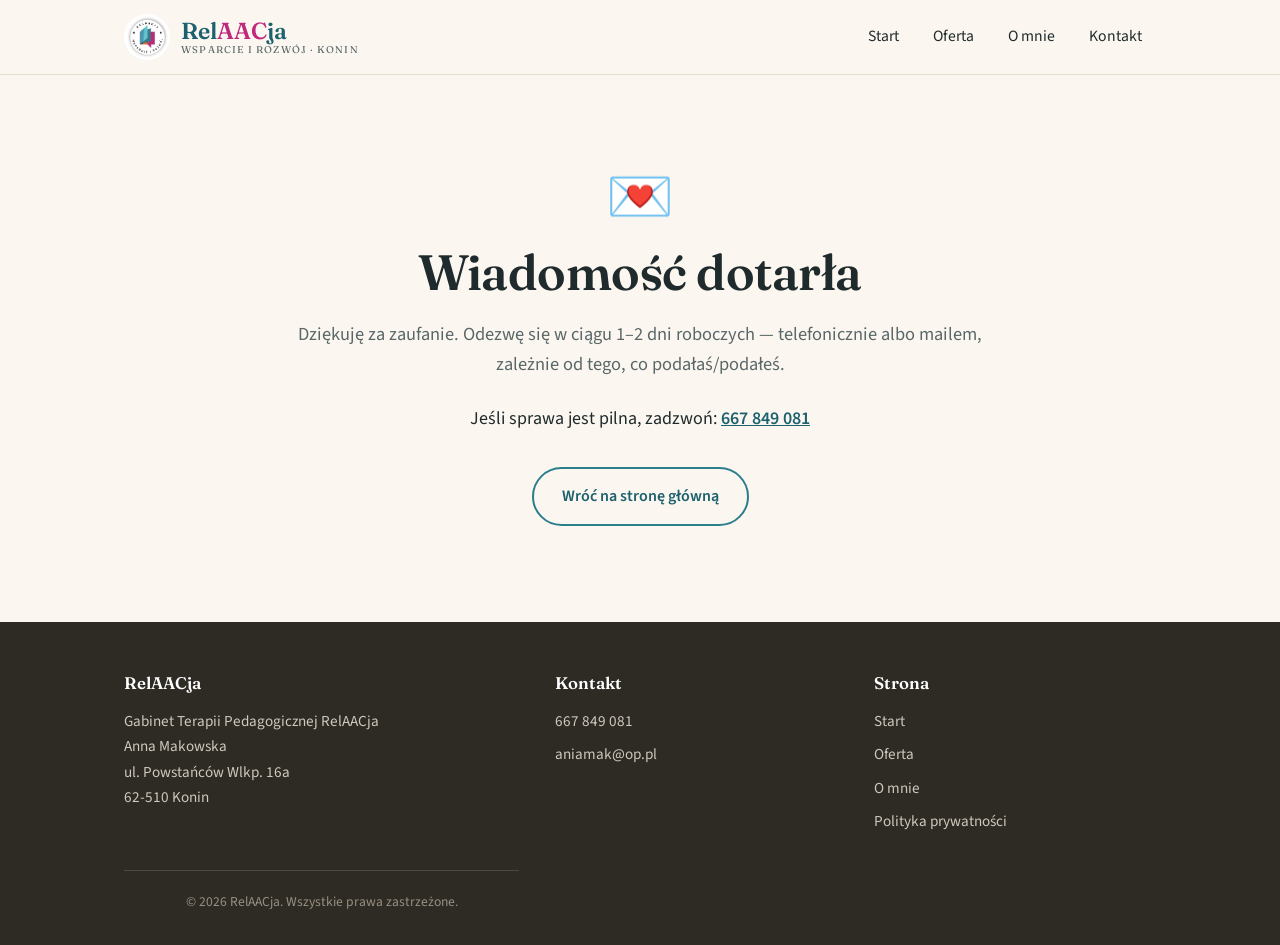
==== dziekujemy.html @ 719f49ef "Open the offer page with the practice's own banner Anna asked for her banner graphic at the top of t" ====
<!DOCTYPE html>
<html lang="pl">
<head>
<meta charset="UTF-8">
<meta name="viewport" content="width=device-width, initial-scale=1">
<title>Dziękuję za wiadomość — RelAACja</title>
<meta name="robots" content="noindex">
<link rel="preconnect" href="https://fonts.googleapis.com">
<link rel="preconnect" href="https://fonts.gstatic.com" crossorigin>
<link href="https://fonts.googleapis.com/css2?family=Fraunces:opsz,wght@9..144,500;9..144,600&family=Source+Sans+3:wght@400;600;700&display=swap" rel="stylesheet">
<link rel="stylesheet" href="styl.css?v=47aaf5ad">
<link rel="icon" type="image/jpeg" href="zdjecia/logo.jpg">
</head>
<body>

<header class="gora">
  <div class="wrap">
    <a class="logo" href="index.html">
      <img src="zdjecia/logo.jpg" alt="Logo gabinetu RelAACja">
      <span>Rel<span class="aac">AAC</span>ja<span class="podtytul">Wsparcie i&nbsp;rozwój &middot; Konin</span></span>
    </a>
    <nav>
      <a href="index.html">Start</a>
      <a href="oferta.html">Oferta</a>
      <a href="o-mnie.html">O&nbsp;mnie</a>
      <a href="kontakt.html">Kontakt</a>
    </nav>
  </div>
</header>

<section style="padding:96px 0;">
  <div class="wrap waski srodek">
    <p style="font-size:3.4rem;line-height:1;margin-bottom:18px;">💌</p>
    <h1>Wiadomość dotarła</h1>
    <p class="lead" style="margin-top:16px;">
      Dziękuję za zaufanie. Odezwę się w&nbsp;ciągu 1–2 dni roboczych —
      telefonicznie albo mailem, zależnie od tego, co podałaś/podałeś.
    </p>
    <p style="margin-top:24px;">
      Jeśli sprawa jest pilna, zadzwoń:
      <a href="tel:+48667849081"><strong>667 849 081</strong></a>
    </p>
    <p style="margin-top:34px;">
      <a class="btn btn-obrys" href="index.html">Wróć na stronę główną</a>
    </p>
  </div>
</section>

<footer>
  <div class="wrap">
    <div>
      <h4>RelAACja</h4>
      <p>Gabinet Terapii Pedagogicznej RelAACja<br>
         Anna Makowska<br>
         ul. Powstańców Wlkp. 16a<br>
         62-510 Konin</p>
    </div>
    <div>
      <h4>Kontakt</h4>
      <ul>
        <li><a href="tel:+48667849081">667 849 081</a></li>
        <li><a href="mailto:aniamak@op.pl">aniamak@op.pl</a></li>
      </ul>
    </div>
    <div>
      <h4>Strona</h4>
      <ul>
        <li><a href="index.html">Start</a></li>
        <li><a href="oferta.html">Oferta</a></li>
        <li><a href="o-mnie.html">O&nbsp;mnie</a></li>
        <li><a href="polityka-prywatnosci.html">Polityka prywatności</a></li>
      </ul>
    </div>
  </div>
  <div class="wrap">
    <p class="stopka-dol">&copy; 2026 RelAACja. Wszystkie prawa zastrzeżone.</p>
  </div>
</footer>

<script>
// Formularz ruszy razem z polityka prywatnosci - do tego czasu kierujemy
// rodzicow na telefon i maila, zeby nikt nie wysylal danych w prozne.
document.querySelectorAll('form').forEach(function(f){
  f.addEventListener('submit', function(e){
    e.preventDefault();
    alert('Formularz nie jest jeszcze uruchomiony.\n\nProsz\u0119 o kontakt telefoniczny: 667 849 081\nlub mailowy: aniamak@op.pl');
  });
});
</script>
</body>
</html>
---- styl.css ----
/* ============================================================
   Relaacja - Gabinet Terapii Pedagogicznej. AAC
   Wspolny arkusz stylow dla wszystkich podstron.
   ============================================================ */

/* Paleta wzieta wprost z logo gabinetu: turkusowa ksiazka, magentowy
   dymek i pomaranczowy gradient u dolu. Warstwa tla jest ciepla
   (kremowa), kolory z logo sluza wylacznie za akcenty. */
:root{
  --tlo:#FBF7F0;          /* cieple kremowe tlo calej strony */
  --tlo-karta:#FFFFFF;
  --tlo-akcent:#F3ECDF;   /* glebszy piasek - sekcje wyrozniane */
  --tekst:#1F2A2C;
  --tekst-jasny:#5A6769;
  --akcent:#2B7E8C;       /* turkus z logo - kolor glowny */
  --akcent-ciemny:#1E616E;
  --cieply:#C0287E;       /* magenta z logo - akcenty, podkreslenia */
  --pomarancz:#EE7B22;    /* pomarancz z logo - drobne detale */
  --ramka:#E6DCCB;        /* ramka w tonacji tla, nie siwa */
  --cien:0 2px 12px rgba(74,58,38,.08);
  --cien-mocny:0 8px 28px rgba(74,58,38,.14);
  --zaokr:14px;
}

*{box-sizing:border-box;margin:0;padding:0;}

html{scroll-behavior:smooth;}

body{
  background:var(--tlo);
  color:var(--tekst);
  font-family:'Source Sans 3','Segoe UI',system-ui,sans-serif;
  font-size:18px;          /* duzy tekst - czytelnosc jest tu priorytetem */
  line-height:1.65;
  -webkit-font-smoothing:antialiased;
}

.wrap{max-width:1080px;margin:0 auto;padding:0 24px;}
.waski{max-width:760px;}

/* ---------- typografia ---------- */
h1,h2,h3{font-family:'Fraunces',Georgia,serif;line-height:1.2;font-weight:600;}
h1{font-size:clamp(2rem,5vw,3.1rem);letter-spacing:-.01em;}
h2{font-size:clamp(1.5rem,3.4vw,2.1rem);margin-bottom:18px;}
h3{font-size:1.25rem;margin-bottom:8px;}
p{margin-bottom:16px;}
p:last-child{margin-bottom:0;}
a{color:var(--akcent-ciemny);}
strong{font-weight:600;}

.nadtytul{
  font-size:.82rem;letter-spacing:.14em;text-transform:uppercase;
  color:var(--cieply);font-weight:700;margin-bottom:10px;
}
.lead{font-size:1.15rem;color:var(--tekst-jasny);}

/* ---------- naglowek strony ---------- */
.gora{
  background:var(--tlo);
  border-bottom:1px solid var(--ramka);
  position:sticky;top:0;z-index:50;
}
.gora .wrap{
  display:flex;align-items:center;justify-content:space-between;
  gap:20px;padding-top:14px;padding-bottom:14px;flex-wrap:wrap;
}
.logo{
  font-family:'Fraunces',Georgia,serif;font-size:1.45rem;font-weight:600;
  color:var(--akcent-ciemny);text-decoration:none;line-height:1.1;
  display:flex;align-items:center;gap:11px;
}
.logo img{
  width:46px;height:46px;border-radius:50%;display:block;flex-shrink:0;
  /* logo ma biale tlo - okrag wtapia je w tlo strony */
}
/* w logo z ulotki czlon "AAC" jest magentowy - to samo robimy w nazwie */
.logo .aac{color:var(--cieply);}
.logo .podtytul{display:block;font-family:inherit;font-size:.62rem;letter-spacing:.12em;
  text-transform:uppercase;color:var(--tekst-jasny);font-weight:400;margin-top:2px;}

nav{display:flex;gap:6px;align-items:center;flex-wrap:wrap;}
nav a{
  text-decoration:none;color:var(--tekst);font-size:.98rem;
  padding:8px 14px;border-radius:999px;transition:background .15s,color .15s;
}
nav a:hover{background:var(--tlo-akcent);}
nav a.tu{background:var(--akcent);color:#fff;}

/* ---------- przyciski ---------- */
.btn{
  display:inline-block;text-decoration:none;font-weight:600;font-size:1rem;
  padding:14px 28px;border-radius:999px;border:2px solid var(--akcent);
  background:var(--akcent);color:#fff;cursor:pointer;
  transition:background .15s,border-color .15s,transform .1s;
}
.btn:hover{background:var(--akcent-ciemny);border-color:var(--akcent-ciemny);}
.btn:active{transform:translateY(1px);}
.btn-obrys{background:transparent;color:var(--akcent-ciemny);}
.btn-obrys:hover{background:var(--tlo-akcent);color:var(--akcent-ciemny);border-color:var(--akcent-ciemny);}

/* ---------- sekcje ---------- */
section{padding:64px 0;}
section.akcent{background:var(--tlo-akcent);}
.srodek{text-align:center;}
.srodek .nadtytul{margin-left:auto;margin-right:auto;}

/* ---------- hero ---------- */
.hero{padding:76px 0 68px;}
.hero .wrap{display:grid;grid-template-columns:1.15fr .85fr;gap:52px;align-items:center;}
.hero p.lead{margin-top:18px;font-size:1.22rem;}
.hero .przyciski{margin-top:32px;display:flex;gap:12px;flex-wrap:wrap;}
.hero-foto{
  aspect-ratio:1/1;border-radius:var(--zaokr);overflow:hidden;
  background:var(--tlo-akcent);box-shadow:var(--cien-mocny);
  display:flex;align-items:center;justify-content:center;
  color:var(--tekst-jasny);font-size:.95rem;text-align:center;padding:24px;
}
.hero-foto img{width:100%;height:100%;object-fit:cover;display:block;}

/* ---------- karty ---------- */
.karty{display:grid;grid-template-columns:repeat(auto-fit,minmax(270px,1fr));gap:22px;}
.karta{
  background:var(--tlo-karta);border:1px solid var(--ramka);
  border-radius:var(--zaokr);padding:28px 26px;box-shadow:var(--cien);
}
.karta .ikona{font-size:1.9rem;line-height:1;margin-bottom:14px;display:block;}
.karta p{color:var(--tekst-jasny);font-size:1rem;}

/* karta ze zdjeciem na gorze */
.karta.z-foto{padding:0;overflow:hidden;display:flex;flex-direction:column;}
.karta.z-foto img{
  width:100%;aspect-ratio:10/7;object-fit:cover;display:block;
  background:var(--tlo-akcent);
}
.karta.z-foto .tresc{padding:24px 26px 28px;}

/* szeroki pas ze zdjeciem miedzy sekcjami */
.banner{
  display:block;width:100%;height:clamp(170px,24vw,280px);
  object-fit:cover;border-radius:var(--zaokr);box-shadow:var(--cien);
  background:var(--tlo-akcent);
}

/* karta uslugi z cena */
.usluga{
  background:var(--tlo-karta);border:1px solid var(--ramka);
  border-radius:var(--zaokr);padding:28px 26px;box-shadow:var(--cien);margin-bottom:18px;
}
.usluga .naglowek{
  display:flex;justify-content:space-between;align-items:baseline;
  gap:16px;flex-wrap:wrap;margin-bottom:10px;
}
.usluga h3{margin-bottom:0;}
.cena{
  font-weight:700;color:var(--akcent-ciemny);white-space:nowrap;font-size:1.05rem;
  background:var(--tlo-akcent);padding:5px 14px;border-radius:999px;
}
.usluga p{color:var(--tekst-jasny);font-size:1rem;}
.usluga ul{margin:10px 0 0 20px;color:var(--tekst-jasny);font-size:1rem;}
.usluga li{margin-bottom:5px;}

/* ---------- lista z ptaszkami ---------- */
.lista-check{list-style:none;display:grid;gap:12px;margin-top:20px;}
.lista-check li{padding-left:34px;position:relative;color:var(--tekst-jasny);}
.lista-check li::before{
  content:"";position:absolute;left:0;top:.45em;
  width:18px;height:18px;border-radius:50%;
  background:var(--akcent);
}
.lista-check li::after{
  content:"";position:absolute;left:5px;top:.72em;
  width:8px;height:4px;border-left:2px solid #fff;border-bottom:2px solid #fff;
  transform:rotate(-45deg);
}

/* ---------- cytat / wyrozniony blok ---------- */
.cytat{
  border-left:4px solid var(--cieply);padding:6px 0 6px 24px;
  font-family:'Fraunces',Georgia,serif;font-size:1.3rem;line-height:1.5;
  color:var(--akcent-ciemny);margin:28px 0;
}

/* ---------- formularz ---------- */
.formularz{
  background:var(--tlo-karta);border:1px solid var(--ramka);
  border-radius:var(--zaokr);padding:32px;box-shadow:var(--cien);
}
.pole{margin-bottom:20px;}
.pole label{display:block;font-weight:600;margin-bottom:6px;font-size:1rem;}
.pole .podpowiedz{font-weight:400;color:var(--tekst-jasny);font-size:.9rem;}
.pole input,.pole textarea,.pole select{
  width:100%;font-family:inherit;font-size:1rem;color:var(--tekst);
  padding:12px 14px;border:1px solid var(--ramka);border-radius:10px;
  background:var(--tlo);transition:border-color .15s,box-shadow .15s;
}
.pole input:focus,.pole textarea:focus,.pole select:focus{
  outline:none;border-color:var(--akcent);box-shadow:0 0 0 3px rgba(43,126,140,.18);
}
.pole textarea{min-height:130px;resize:vertical;}
.zgoda{display:flex;gap:10px;align-items:flex-start;font-size:.92rem;color:var(--tekst-jasny);}
.zgoda input{width:auto;margin-top:5px;flex-shrink:0;}
.ukryte{position:absolute;left:-9999px;}

/* ---------- dane kontaktowe ---------- */
.kontakt-siatka{display:grid;grid-template-columns:1fr 1fr;gap:40px;align-items:start;}
.dane{list-style:none;display:grid;gap:20px;margin-top:6px;}
.dane li{display:flex;gap:14px;align-items:flex-start;}
.dane .ikona{font-size:1.35rem;line-height:1.3;}
.dane .etykieta{font-size:.8rem;letter-spacing:.1em;text-transform:uppercase;
  color:var(--tekst-jasny);display:block;}
.dane a{color:var(--akcent-ciemny);font-weight:600;text-decoration:none;font-size:1.08rem;}
.dane a:hover{text-decoration:underline;}
.mapa{width:100%;height:300px;border:0;border-radius:var(--zaokr);
  box-shadow:var(--cien);margin-top:32px;}

/* ---------- pasek CTA ---------- */
.cta{background:var(--akcent);color:#fff;text-align:center;}
.cta h2{color:#fff;}
.cta p{color:rgba(255,255,255,.9);max-width:600px;margin:0 auto 26px;}

/* pasek CTA ze zdjeciem w tle - turkusowa zaslona trzyma kontrast tekstu */
.cta.z-tlem{
  position:relative;
  background-image:url("zdjecia/banki-mydlane.jpg");
  background-size:cover;background-position:center;
}
.cta.z-tlem::before{
  content:"";position:absolute;inset:0;
  background:rgba(30,97,110,.9);
}
.cta.z-tlem .wrap{position:relative;z-index:1;}
.cta .btn{background:#fff;color:var(--akcent-ciemny);border-color:#fff;}
.cta .btn:hover{background:var(--tlo);border-color:var(--tlo);color:var(--akcent-ciemny);}

/* ---------- stopka ---------- */
footer{
  background:#2E2A24;color:#CFC8BC;padding:48px 0 32px;font-size:.95rem;
}
footer .wrap{display:grid;grid-template-columns:1.4fr 1fr 1fr;gap:36px;}
footer h4{font-family:'Fraunces',Georgia,serif;color:#fff;font-size:1.05rem;
  margin-bottom:12px;font-weight:600;}
footer a{color:#CFC8BC;text-decoration:none;}
footer a:hover{color:#fff;text-decoration:underline;}
footer ul{list-style:none;display:grid;gap:8px;}
.stopka-dol{
  border-top:1px solid rgba(255,255,255,.14);margin-top:36px;padding-top:20px;
  font-size:.85rem;color:#978F82;text-align:center;
}

/* ---------- telefony i tablety ---------- */
@media (max-width:860px){
  .hero .wrap{grid-template-columns:1fr;gap:34px;}
  .hero-foto{max-width:340px;margin:0 auto;}
  .kontakt-siatka{grid-template-columns:1fr;gap:28px;}
  footer .wrap{grid-template-columns:1fr;gap:26px;}
}
@media (max-width:620px){
  body{font-size:17px;}
  section{padding:48px 0;}
  .gora .wrap{flex-direction:column;align-items:flex-start;gap:12px;}
  nav{width:100%;}
  nav a{padding:7px 11px;font-size:.92rem;}
  .formularz{padding:24px 20px;}
}

/* ---------- dostepnosc ---------- */
:focus-visible{outline:3px solid var(--cieply);outline-offset:2px;}
@media (prefers-reduced-motion:reduce){
  *{animation:none!important;transition:none!important;scroll-behavior:auto!important;}
}

/* ---------- lista kursow i szkolen ----------
   Jest ich blisko dwadziescia, wiec w jednej kolumnie robi sie z tego
   sciana tekstu. Na szerokim ekranie lamiemy ja na dwie. */
.lista-kursy{
  list-style:none;margin-top:16px;
  columns:2;column-gap:34px;
}
.lista-kursy li{
  break-inside:avoid;padding-left:20px;position:relative;
  margin-bottom:11px;font-size:.97rem;color:var(--tekst-jasny);line-height:1.5;
}
.lista-kursy li::before{
  content:"";position:absolute;left:0;top:.62em;
  width:7px;height:7px;border-radius:50%;background:var(--cieply);
}
.podgrupa{
  font-size:.82rem;letter-spacing:.12em;text-transform:uppercase;
  color:var(--akcent-ciemny);font-weight:700;margin-top:28px;
}
@media (max-width:700px){ .lista-kursy{ columns:1; } }
@media print{ .lista-kursy{ columns:2; } }

/* ---------- prosta lista wypunktowana (polityka prywatnosci) ---------- */
.lista-prosta{list-style:none;margin:14px 0 0;}
.lista-prosta li{
  padding-left:20px;position:relative;margin-bottom:9px;
  color:var(--tekst-jasny);line-height:1.55;
}
.lista-prosta li::before{
  content:"";position:absolute;left:0;top:.62em;
  width:7px;height:7px;border-radius:50%;background:var(--cieply);
}
.lista-prosta.numerowana{list-style:decimal;margin-left:22px;}
.lista-prosta.numerowana li{padding-left:4px;}
.lista-prosta.numerowana li::before{content:none;}

/* Karta ze zdjeciem i samym tytulem (sekcja "Gabinet") - bez opisu
   domyslne odstepy zostawialyby pod tytulem pusty pas. */
.karta.z-foto .tresc h3:only-child{margin-bottom:0;}
.karta.z-foto .tresc:has(> h3:only-child){padding:20px 26px;}

/* Pas z grafika zawierajaca napisy (baner z logo na Ofercie). Zwykly .banner
   przycina obraz do ramki, co przy zdjeciu jest w porzadku, ale tu ucieloby
   tekst - dlatego ta odmiana pokazuje obraz zawsze w calosci. */
.banner.caly{height:auto;}

/* ---------- informacja o wylaczonym formularzu (tylko wersja publikowana) ---------- */
.uwaga-formularz{
  background:#FFF4E8;border:1px solid #F0C9A0;border-radius:var(--zaokr);
  padding:16px 20px;margin-bottom:18px;font-size:.97rem;line-height:1.55;
}
.uwaga-formularz strong{display:block;margin-bottom:4px;color:#A9540E;}
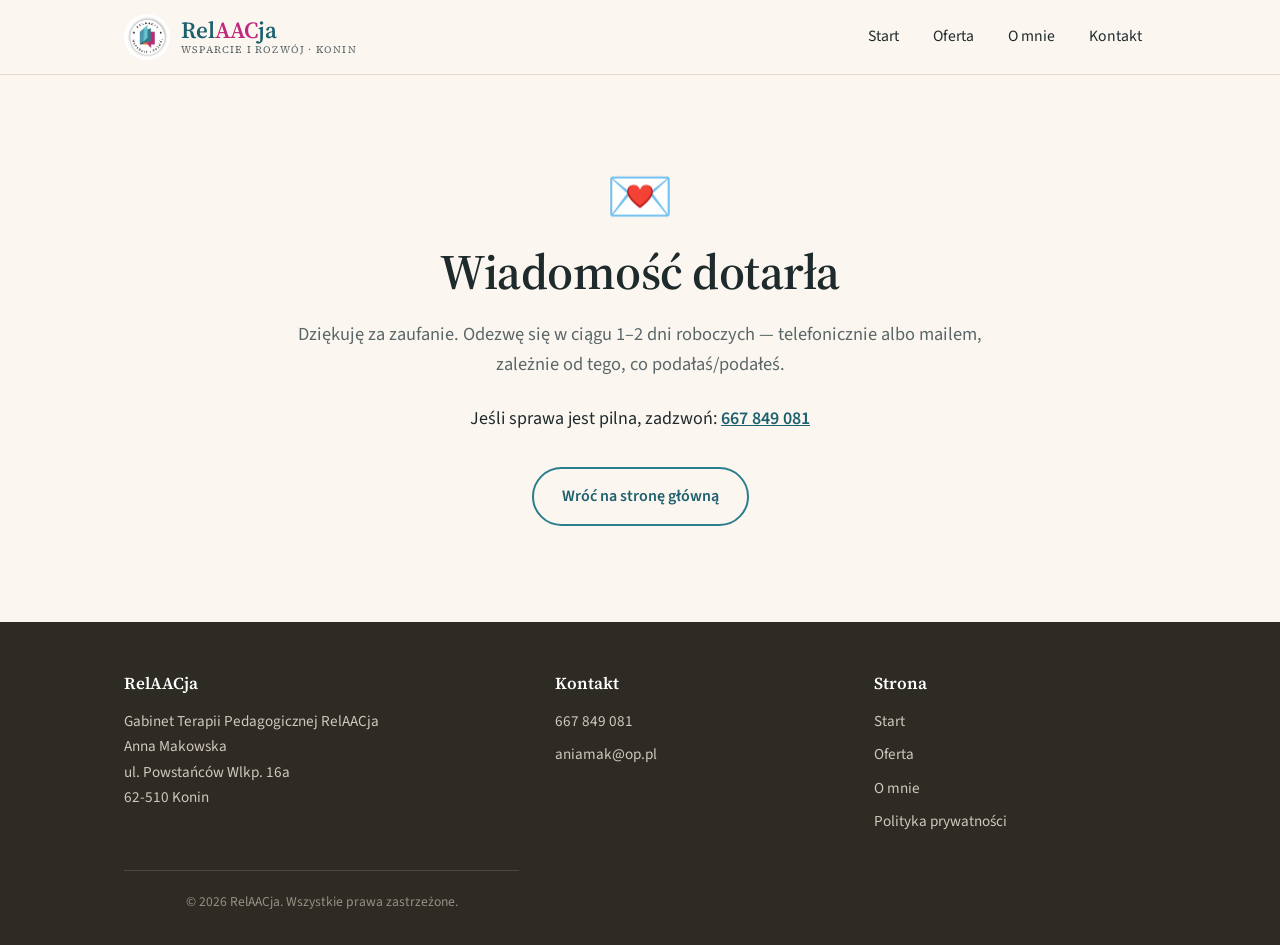
==== commit e0175080: "Set headings in Source Serif 4 instead of Fraunces Fraunces is a deliberately quirky face and its le" ====
--- a/dziekujemy.html
+++ b/dziekujemy.html
@@ -7,16 +7,16 @@
 <meta name="robots" content="noindex">
 <link rel="preconnect" href="https://fonts.googleapis.com">
 <link rel="preconnect" href="https://fonts.gstatic.com" crossorigin>
-<link href="https://fonts.googleapis.com/css2?family=Fraunces:opsz,wght@9..144,500;9..144,600&family=Source+Sans+3:wght@400;600;700&display=swap" rel="stylesheet">
-<link rel="stylesheet" href="styl.css?v=47aaf5ad">
-<link rel="icon" type="image/jpeg" href="zdjecia/logo.jpg">
+<link href="https://fonts.googleapis.com/css2?family=Source+Serif+4:wght@400;600;700&family=Source+Sans+3:wght@400;600;700&display=swap" rel="stylesheet">
+<link rel="stylesheet" href="styl.css?v=fff39348">
+<link rel="icon" type="image/jpeg" href="zdjecia/logo.jpg?v=5c3c6f18">
 </head>
 <body>
 
 <header class="gora">
   <div class="wrap">
     <a class="logo" href="index.html">
-      <img src="zdjecia/logo.jpg" alt="Logo gabinetu RelAACja">
+      <img src="zdjecia/logo.jpg?v=5c3c6f18" alt="Logo gabinetu RelAACja">
       <span>Rel<span class="aac">AAC</span>ja<span class="podtytul">Wsparcie i&nbsp;rozwój &middot; Konin</span></span>
     </a>
     <nav>
--- a/styl.css
+++ b/styl.css
@@ -39,7 +39,7 @@
 .waski{max-width:760px;}
 
 /* ---------- typografia ---------- */
-h1,h2,h3{font-family:'Fraunces',Georgia,serif;line-height:1.2;font-weight:600;}
+h1,h2,h3{font-family:'Source Serif 4',Georgia,serif;line-height:1.2;font-weight:600;}
 h1{font-size:clamp(2rem,5vw,3.1rem);letter-spacing:-.01em;}
 h2{font-size:clamp(1.5rem,3.4vw,2.1rem);margin-bottom:18px;}
 h3{font-size:1.25rem;margin-bottom:8px;}
@@ -65,7 +65,7 @@
   gap:20px;padding-top:14px;padding-bottom:14px;flex-wrap:wrap;
 }
 .logo{
-  font-family:'Fraunces',Georgia,serif;font-size:1.45rem;font-weight:600;
+  font-family:'Source Serif 4',Georgia,serif;font-size:1.45rem;font-weight:600;
   color:var(--akcent-ciemny);text-decoration:none;line-height:1.1;
   display:flex;align-items:center;gap:11px;
 }
@@ -176,7 +176,7 @@
 /* ---------- cytat / wyrozniony blok ---------- */
 .cytat{
   border-left:4px solid var(--cieply);padding:6px 0 6px 24px;
-  font-family:'Fraunces',Georgia,serif;font-size:1.3rem;line-height:1.5;
+  font-family:'Source Serif 4',Georgia,serif;font-size:1.3rem;line-height:1.5;
   color:var(--akcent-ciemny);margin:28px 0;
 }
 
@@ -237,7 +237,7 @@
   background:#2E2A24;color:#CFC8BC;padding:48px 0 32px;font-size:.95rem;
 }
 footer .wrap{display:grid;grid-template-columns:1.4fr 1fr 1fr;gap:36px;}
-footer h4{font-family:'Fraunces',Georgia,serif;color:#fff;font-size:1.05rem;
+footer h4{font-family:'Source Serif 4',Georgia,serif;color:#fff;font-size:1.05rem;
   margin-bottom:12px;font-weight:600;}
 footer a{color:#CFC8BC;text-decoration:none;}
 footer a:hover{color:#fff;text-decoration:underline;}
@@ -315,6 +315,17 @@
    tekst - dlatego ta odmiana pokazuje obraz zawsze w calosci. */
 .banner.caly{height:auto;}
 
+/* Pionowa odmiana ramki na zdjecie (portret na stronie O mnie). W kwadracie
+   pionowy portret tracil czubek glowy. */
+.hero-foto.pion{aspect-ratio:4/5;}
+@media (max-width:860px){ .hero-foto.pion{max-width:320px;} }
+
+/* Wstep na stronie glownej: cztery akapity jednego tekstu, wiec wszystkie
+   w tym samym rozmiarze. Wiekszy pierwszy akapit wygladal jak blad. */
+.hero p.wstep{margin-top:14px;font-size:1.12rem;color:var(--tekst-jasny);}
+.hero h1 + p.wstep{margin-top:18px;}
+.hero p.wstep strong{color:var(--akcent-ciemny);}
+
 /* ---------- informacja o wylaczonym formularzu (tylko wersja publikowana) ---------- */
 .uwaga-formularz{
   background:#FFF4E8;border:1px solid #F0C9A0;border-radius:var(--zaokr);
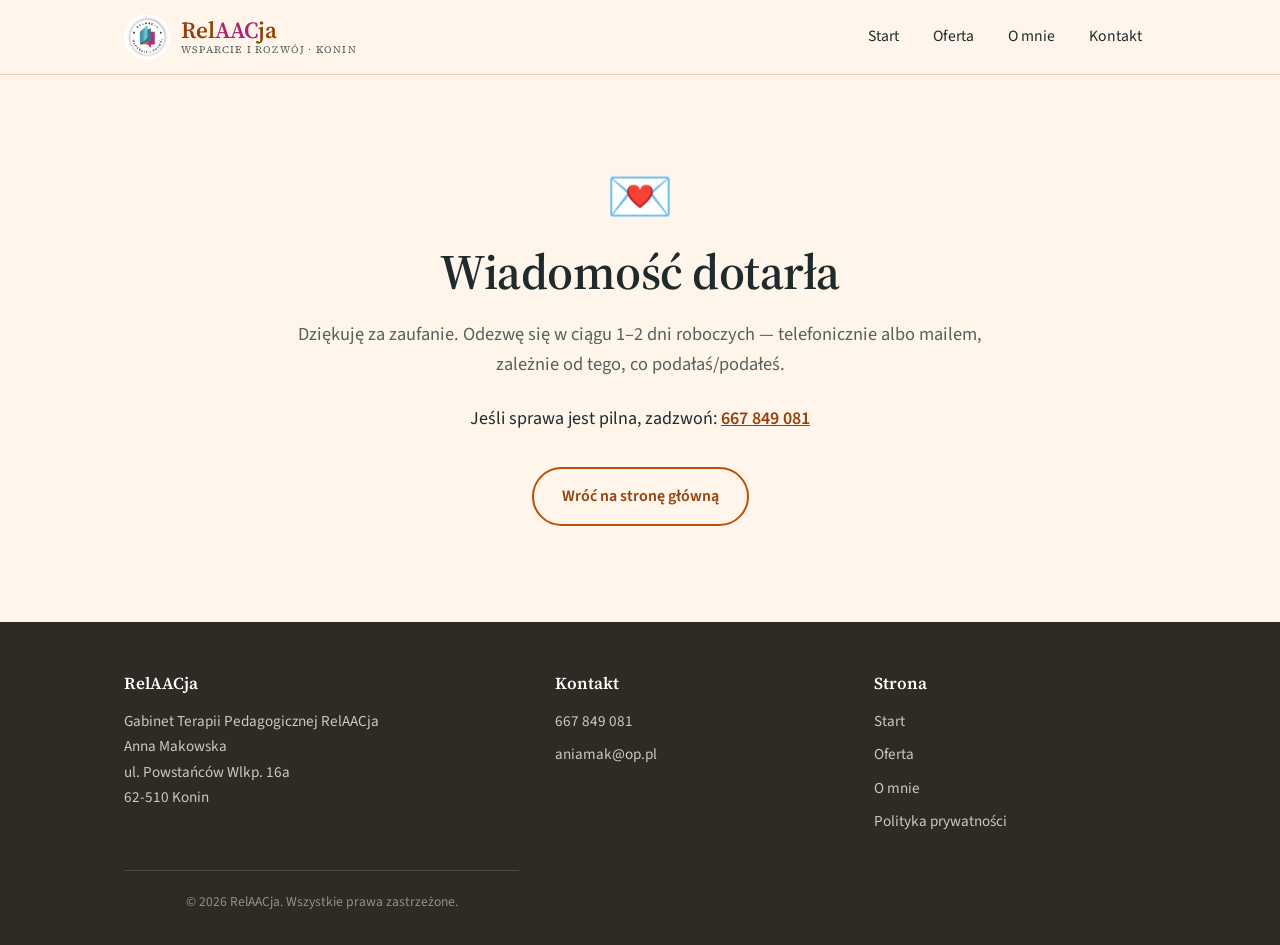
==== commit c29cffcb: "Try the site in the orange from the logo Anna wants to see the palette built on the orange in her lo" ====
--- a/dziekujemy.html
+++ b/dziekujemy.html
@@ -8,7 +8,7 @@
 <link rel="preconnect" href="https://fonts.googleapis.com">
 <link rel="preconnect" href="https://fonts.gstatic.com" crossorigin>
 <link href="https://fonts.googleapis.com/css2?family=Source+Serif+4:wght@400;600;700&family=Source+Sans+3:wght@400;600;700&display=swap" rel="stylesheet">
-<link rel="stylesheet" href="styl.css?v=fff39348">
+<link rel="stylesheet" href="styl.css?v=39fa6bea">
 <link rel="icon" type="image/jpeg" href="zdjecia/logo.jpg?v=5c3c6f18">
 </head>
 <body>
--- a/styl.css
+++ b/styl.css
@@ -326,6 +326,31 @@
 .hero h1 + p.wstep{margin-top:18px;}
 .hero p.wstep strong{color:var(--akcent-ciemny);}
 
+/* ============================================================
+   WARIANT POMARANCZOWY - PROBA (listopad 2026)
+   Anna chce zobaczyc strone oparta na pomaranczu z logo zamiast kremu.
+   Caly wariant to ten jeden blok nadpisujacy palete: zeby wrocic do
+   kremowego, wystarczy go usunac - nic innego nie trzeba ruszac.
+
+   Pomarancz z logo (#EE7B22) jest za jasny pod bialy tekst (kontrast 2,8),
+   wiec przyciski maja jego ciemniejszy, przypalony odcien (4,9), a sam
+   kolor z logo zostaje w tlach, gdzie nie musi niesc napisow.
+   ============================================================ */
+:root{
+  --tlo:#FFF5EA;            /* jasna morela - tlo strony */
+  --tlo-akcent:#FCE3CA;     /* brzoskwinia - sekcje wyrozniane */
+  --ramka:#F2CFAD;
+  --akcent:#B8520B;         /* przypalony pomarancz - przyciski, znaczniki */
+  --akcent-ciemny:#944008;  /* linki, cytat, nazwa w naglowku */
+  --tekst-jasny:#55605F;    /* odrobine ciemniejszy, bo tlo pasow jest mocniejsze */
+  --cieply:#B02474;         /* magenta z logo, przyciemniona pod brzoskwinie */
+  --cien:0 2px 12px rgba(120,60,10,.09);
+  --cien-mocny:0 8px 28px rgba(120,60,10,.16);
+}
+.cta.z-tlem::before{background:rgba(148,64,8,.9);}
+.pole input:focus,.pole textarea:focus,.pole select:focus{box-shadow:0 0 0 3px rgba(184,82,11,.2);}
+/* koniec wariantu pomaranczowego */
+
 /* ---------- informacja o wylaczonym formularzu (tylko wersja publikowana) ---------- */
 .uwaga-formularz{
   background:#FFF4E8;border:1px solid #F0C9A0;border-radius:var(--zaokr);
